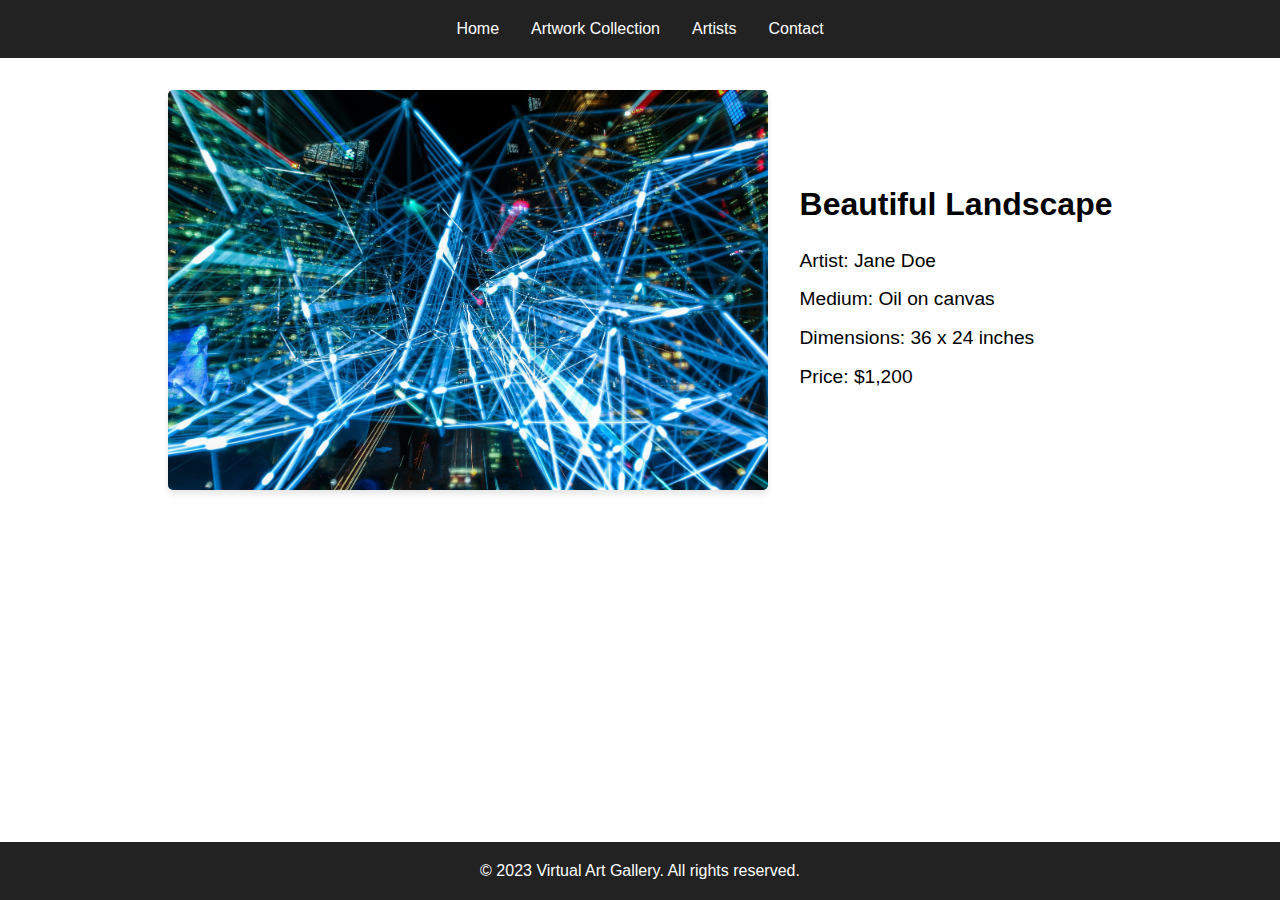
==== artwork-1.html @ 35a3a8de "Add individual art work page" ====
<!DOCTYPE html>
<html lang="en">

<head>
    <meta charset="UTF-8">
    <meta name="viewport" content="width=device-width, initial-scale=1.0">
    <title>Artwork Collection</title>
    <link rel="stylesheet" href="css/styles.css">
</head>

<body>
    <!-- Header and navigation will be the same as index.html -->
    <header>
        <nav>
            <a href="index.html">Home</a>
            <a href="collection.html">Artwork Collection</a>
            <a href="#">Artists</a>
            <a href="#">Contact</a>
        </nav>
    </header>
    <!-- Main content goes here -->
    <main>
        <section class="artwork-page">
            <img src="artwork/artwork-1.jpg" alt="Artwork 1">
            <div class="artwork-info">
                <h2>Beautiful Landscape</h2>
                <p>Artist: Jane Doe</p>
                <p>Medium: Oil on canvas</p>
                <p>Dimensions: 36 x 24 inches</p>
                <p>Price: $1,200</p>
            </div>
        </section>
    </main>


    <footer>
        <p>&copy; 2023 Virtual Art Gallery. All rights reserved.</p>
    </footer>
</body>

</html>
---- css/styles.css ----
/* CSS Reset */
* {
    margin: 0;
    padding: 0;
    box-sizing: border-box;
}

/* Default styles */
body {
    font-family: Arial, sans-serif;
    line-height: 1.6;
}

.container {
    max-width: 1200px;
    margin: 0 auto;
    padding: 0 1rem;
}

header {
    background-color: #222;
    padding: 1rem 0;
}

nav {
    display: flex;
    justify-content: center;
    align-items: center;
}

nav a {
    color: #fff;
    text-decoration: none;
    margin: 0 1rem;
}

nav a:hover {
    color: #f1c40f;
}

.featured-artworks {
    padding: 2rem;
}

.artwork-grid {
    display: grid;
    grid-template-columns: repeat(auto-fit, minmax(300px, 1fr));
    gap: 1rem;
}

.artwork {
    display: flex;
    align-items: center;
    justify-content: center;
    background-color: #f1f1f1;
    padding: 1rem;
    overflow: hidden;
}

.artwork img {
    width: 100%;
    height: auto;
    object-fit: cover;
}

.gallery-container {
    display: grid;
    grid-template-columns: repeat(auto-fit, minmax(250px, 1fr));
    gap: 1rem;
    padding: 2rem;
    max-width: 1200px;
    margin: 0 auto;
}

.artwork img {
    width: 100%;
    height: auto;
}

.artwork-page {
    display: flex;
    flex-wrap: wrap;
    align-items: center;
    justify-content: center;
    gap: 2rem;
    padding: 2rem;
    max-width: 1200px;
    margin: 0 auto;
}

.artwork-page img {
    width: 100%;
    max-width: 600px;
    height: auto;
    object-fit: cover;
    border-radius: 5px;
    box-shadow: 0 4px 6px rgba(0, 0, 0, 0.1);
}

.artwork-info {
    max-width: 600px;
}

.artwork-info h2 {
    font-size: 2rem;
    margin-bottom: 1rem;
}

.artwork-info p {
    font-size: 1.2rem;
    margin-bottom: 0.5rem;
}

footer {
    position: fixed;
    bottom: 0;
    width: 100%;
    background-color: #222;
    padding: 1rem 0;
    text-align: center;
    color: #fff;
}
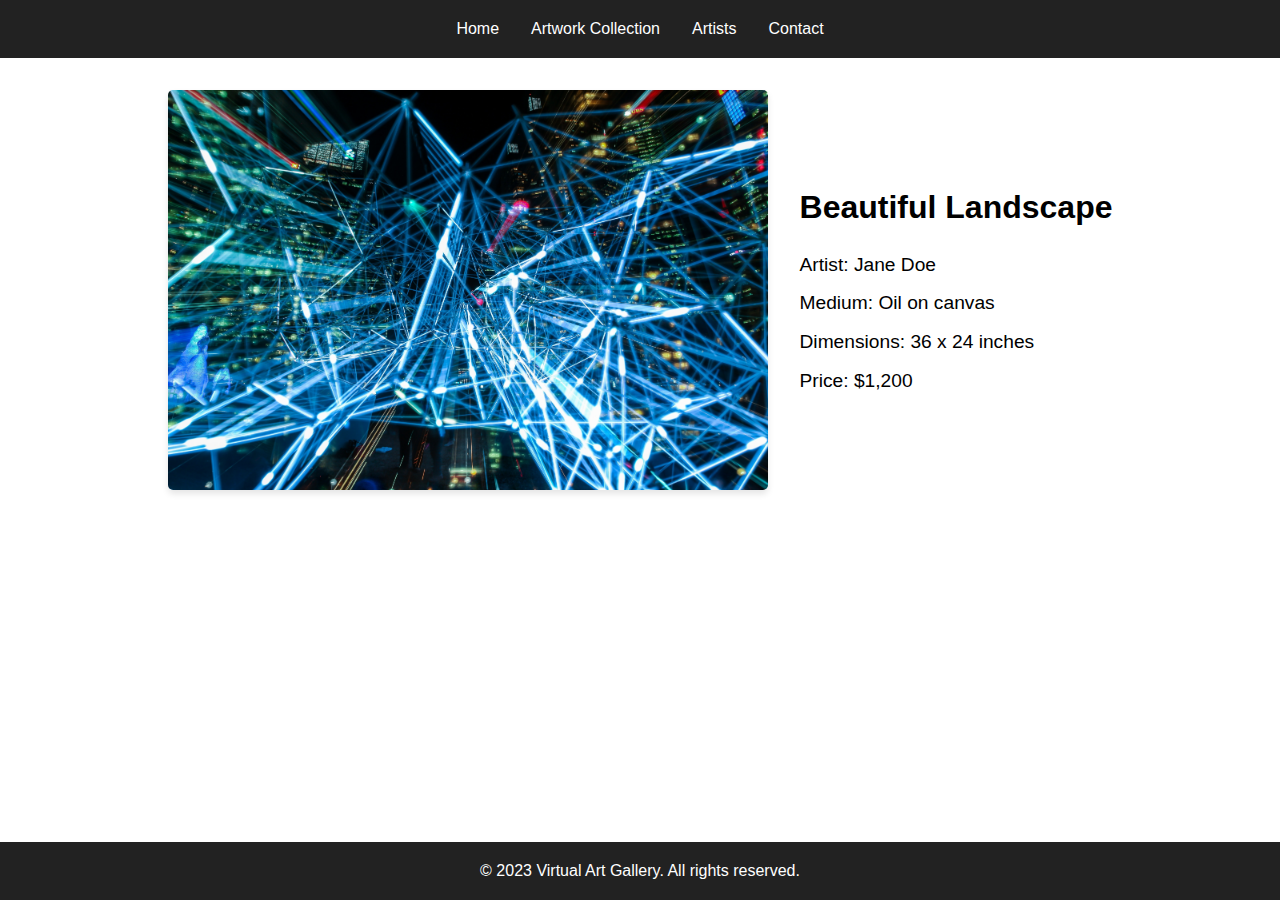
==== commit 95f01fc7: "Enhance UI" ====
--- a/artwork-1.html
+++ b/artwork-1.html
@@ -21,7 +21,9 @@
     <!-- Main content goes here -->
     <main>
         <section class="artwork-page">
-            <img src="artwork/artwork-1.jpg" alt="Artwork 1">
+            <a href="artwork/artwork-1.jpg" data-lightbox="artwork">
+                <img src="artwork/artwork-1.jpg" alt="Artwork 1">
+            </a>
             <div class="artwork-info">
                 <h2>Beautiful Landscape</h2>
                 <p>Artist: Jane Doe</p>
@@ -35,6 +37,11 @@
 
     <footer>
         <p>&copy; 2023 Virtual Art Gallery. All rights reserved.</p>
+        <div class="social-icons">
+            <a href="#"><i class="fab fa-facebook-f"></i></a>
+            <a href="#"><i class="fab fa-twitter"></i></a>
+            <a href="#"><i class="fab fa-instagram"></i></a>
+        </div>
     </footer>
 </body>
 
--- a/css/styles.css
+++ b/css/styles.css
@@ -13,7 +13,7 @@
 
 .container {
     max-width: 1200px;
-    margin: 0 auto;
+    margin: 0 auto 50px auto;
     padding: 0 1rem;
 }
 
@@ -38,6 +38,25 @@
     color: #f1c40f;
 }
 
+/* Hero Section */
+.hero {
+    text-align: center;
+    background-size: cover;
+    display: flex;
+    align-items: center;
+    justify-content: center;
+    color: #b0aaaa;
+}
+
+.hero h1 {
+    font-size: 4rem;
+    margin-bottom: 1rem;
+}
+
+.hero p {
+    font-size: 1.5rem;
+}
+
 .featured-artworks {
     padding: 2rem;
 }
@@ -57,10 +76,10 @@
     overflow: hidden;
 }
 
-.artwork img {
-    width: 100%;
-    height: auto;
-    object-fit: cover;
+.artwork:hover {
+    transform: scale(1.05);
+    box-shadow: 0 4px 6px rgba(0, 0, 0, 0.1);
+    transition: all 0.3s;
 }
 
 .gallery-container {
@@ -75,6 +94,12 @@
 .artwork img {
     width: 100%;
     height: auto;
+    object-fit: cover;
+    transition: all 0.3s;
+}
+
+.artwork img:hover {
+    filter: brightness(0.8);
 }
 
 .artwork-page {
@@ -95,6 +120,7 @@
     object-fit: cover;
     border-radius: 5px;
     box-shadow: 0 4px 6px rgba(0, 0, 0, 0.1);
+    transition: transform 0.3s;
 }
 
 .artwork-info {
@@ -109,6 +135,97 @@
 .artwork-info p {
     font-size: 1.2rem;
     margin-bottom: 0.5rem;
+}
+
+.artwork-page:hover img {
+    transform: scale(1.05);
+}
+
+.artwork-info {
+    max-width: 500px;
+}
+
+.artist-profile {
+    display: flex;
+    flex-wrap: wrap;
+    justify-content: space-between;
+    gap: 2rem;
+    padding: 2rem;
+    max-width: 1200px;
+    margin: 0 auto;
+}
+
+.artist-info {
+    max-width: 600px;
+}
+
+.artist-info h2 {
+    font-size: 2rem;
+    margin-bottom: 1rem;
+}
+
+.artist-info p {
+    font-size: 1.2rem;
+    margin-bottom: 0.5rem;
+}
+
+.artist-info img {
+    width: 100%;
+    max-width: 300px;
+    height: auto;
+    object-fit: cover;
+    border-radius: 5px;
+    box-shadow: 0 4px 6px rgba(0, 0, 0, 0.1);
+}
+
+.contact-form {
+    max-width: 600px;
+}
+
+.contact-form h2 {
+    font-size: 2rem;
+    margin-bottom: 1rem;
+}
+
+.contact-form input,
+.contact-form textarea {
+    width: 100%;
+    padding: 0.5rem;
+    margin-bottom: 1rem;
+    border: 1px solid #ccc;
+    border-radius: 5px;
+}
+
+.contact-form textarea {
+    min-height: 150px;
+    resize: vertical;
+}
+
+.contact-form button {
+    display: inline-block;
+    background-color: #f1c40f;
+    color: #222;
+    padding: 0.5rem 1rem;
+    font-size: 1.2rem;
+    border: none;
+    border-radius: 5px;
+    cursor: pointer;
+    text-decoration: none;
+}
+
+.contact-form button:hover {
+    background-color: #f39c12;
+    color: #fff;
+}
+
+.filter-container {
+    display: flex;
+    justify-content: flex-end;
+    margin-bottom: 1rem;
+}
+
+.filter-container label {
+    margin-right: 0.5rem;
 }
 
 footer {
@@ -121,3 +238,9 @@
     color: #fff;
 }
 
+
+@media (max-width: 768px) {
+    .artist-profile {
+        flex-direction: column;
+    }
+}
